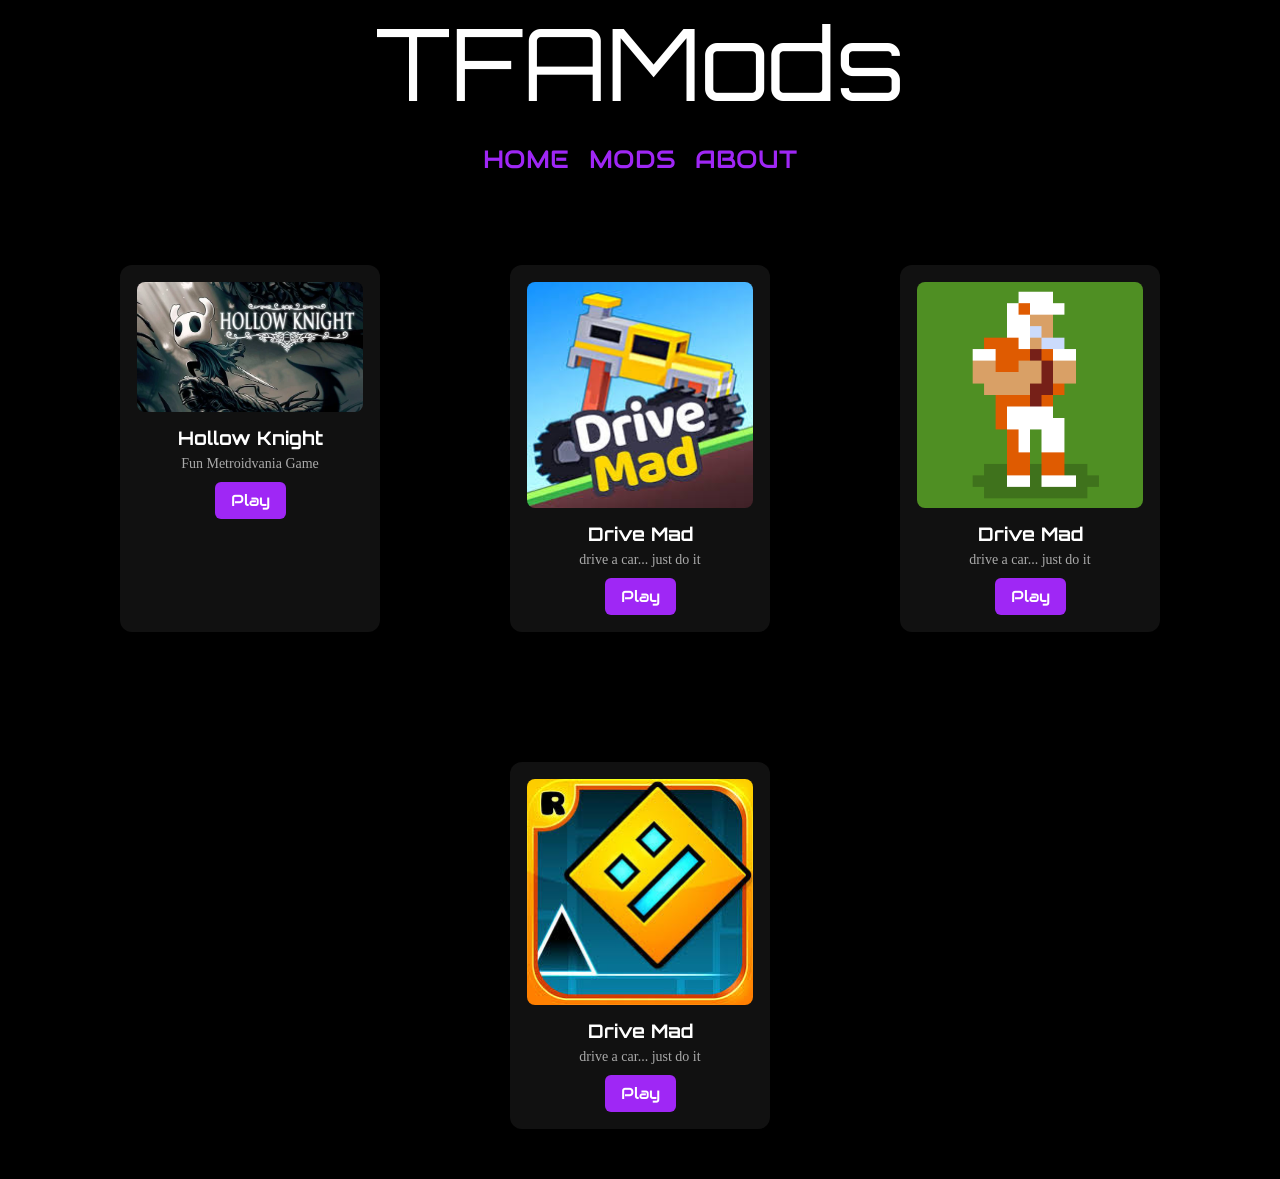
==== index.html @ 1a7f5022 "Add files via upload" ====
<!DOCTYPE html>
<html lang="en">

<head>
  <meta charset="UTF-8">
  <meta name="viewport" content="width=device-width, initial-scale=1.0">
  <title>Document</title>
  <link rel="stylesheet" href="style.css">
  <link rel="preconnect" href="https://fonts.googleapis.com">
  <link rel="preconnect" href="https://fonts.gstatic.com" crossorigin>
  <link href="https://fonts.googleapis.com/css2?family=Orbitron:wght@400..900&display=swap" rel="stylesheet">
  <link rel="preconnect" href="https://fonts.googleapis.com">
  <link rel="preconnect" href="https://fonts.gstatic.com" crossorigin>
  <link href="https://fonts.googleapis.com/css2?family=Audiowide&display=swap" rel="stylesheet">
</head>

<body>

  <header class="main-header">

    <div class="logo">
      TFAMods
    </div>

    <ul class="nav-menu">
      <li><a href="home.html">HOME</a></li>
      <li><a href="mods.html">MODS</a></li>
      <li><a href="about.html">ABOUT</a></li>
    </ul>

    <div class="game-grid">

      <div class="game-card">
        <img src="thumbnails/image.png" alt="Game thumbnail">
        <h3 class="game-title">Hollow Knight</h3>
        <p class="game-desc">Fun Metroidvania Game</p>
        <a href="games/Hollow Knight.html" class="play-btn">Play</a>
      </div>

      <div class="game-card">
        <img src="thumbnails/image copy.png" alt="Game thumbnail">
        <h3 class="game-title">Drive Mad</h3>
        <p class="game-desc">drive a car... just do it</p>
        <a href="" class="play-btn">Play</a>
      </div>

      <div class="game-card">
        <img src="thumbnails/retrobowl.png" alt="Game thumbnail">
        <h3 class="game-title">Drive Mad</h3>
        <p class="game-desc">drive a car... just do it</p>
        <a href="games/Retro Bowl.html" class="play-btn">Play</a>
      </div>

      <div class="game-card">
        <img src="thumbnails/geodash.jpg" alt="Game thumbnail">
        <h3 class="game-title">Drive Mad</h3>
        <p class="game-desc">drive a car... just do it</p>
        <a href="games/Geometry Dash Lite (REMAKE).html" class="play-btn">Play</a>
      </div>



    </div>

  </header>

</body>

</html>
---- style.css ----
* {
  margin: 0;
  padding: 0;
  box-sizing: border-box;
}

:root {
  --purple: #9F27F5;
}

.main-header {
  display: flex;
  flex-direction: column;
  text-align: center;
}

body {
  background-color: black;
}

.logo {
  color: white;
  font-size: 100px;
  font-family: 'Orbitron', sans-serif;
  transition: all 1s cubic-bezier(0.165, 0.84, 0.44, 1);
}

.logo:hover {
  transform: scale(1.1);
  color: var(--purple);
  cursor: pointer;
  text-shadow: 0 0 10px var(--purple), 0 0 20px var(--purple);
}

.nav-menu {
  display: flex;
  justify-content: center;
  gap: 20px;
  margin-top: 18px;
}

.nav-menu a {
  text-decoration: none;
  font-family: 'Audiowide', sans-serif;
  font-size: 25px;
  color: var(--purple);
  position: relative;
}

.nav-menu a::after {
  content: '';
  position: absolute;
  left: 0;
  bottom: -2px;
  height: 4px;
  background: var(--purple);
  transform: scaleX(0);
  transform-origin: center;
  transition: transform 0.6s ease;
  width: 100%
}

.nav-menu a:hover::after {
  transform: scaleX(1);
}

.game-card {
  width: 260px;
  background: #111;
  border-radius: 12px;
  padding: 15px;
  text-align: center;
  margin: 50px;
  border: 2px solid transparent;
  transition: transform 0.3s ease, box-shadow 0.3s ease;
}

.game-card img {
  width: 100%;
  border-radius: 8px;
}

.game-title {
  font-family: 'Orbitron', sans-serif;
  color: white;
  margin-top: 10px;
}

.game-desc {
  color: #aaa;
  font-size: 14px;
  margin-top: 6px;
}

.play-btn {
  display: inline-block;
  margin-top: 10px;
  padding: 8px 16px;
  background: var(--purple);
  color: white;
  text-decoration: none;
  border-radius: 6px;
  font-family: 'Audiowide', sans-serif;
}

.game-card:hover {
  transform: translateY(-8px);
  box-shadow: 0 0 15px var(--purple);
}

.game-grid {
  display: flex;
  flex-direction: row;
  flex-wrap: wrap;
  justify-content: center;
  gap: 30px;
  margin-top: 40px;
  padding: 0 20px;
}
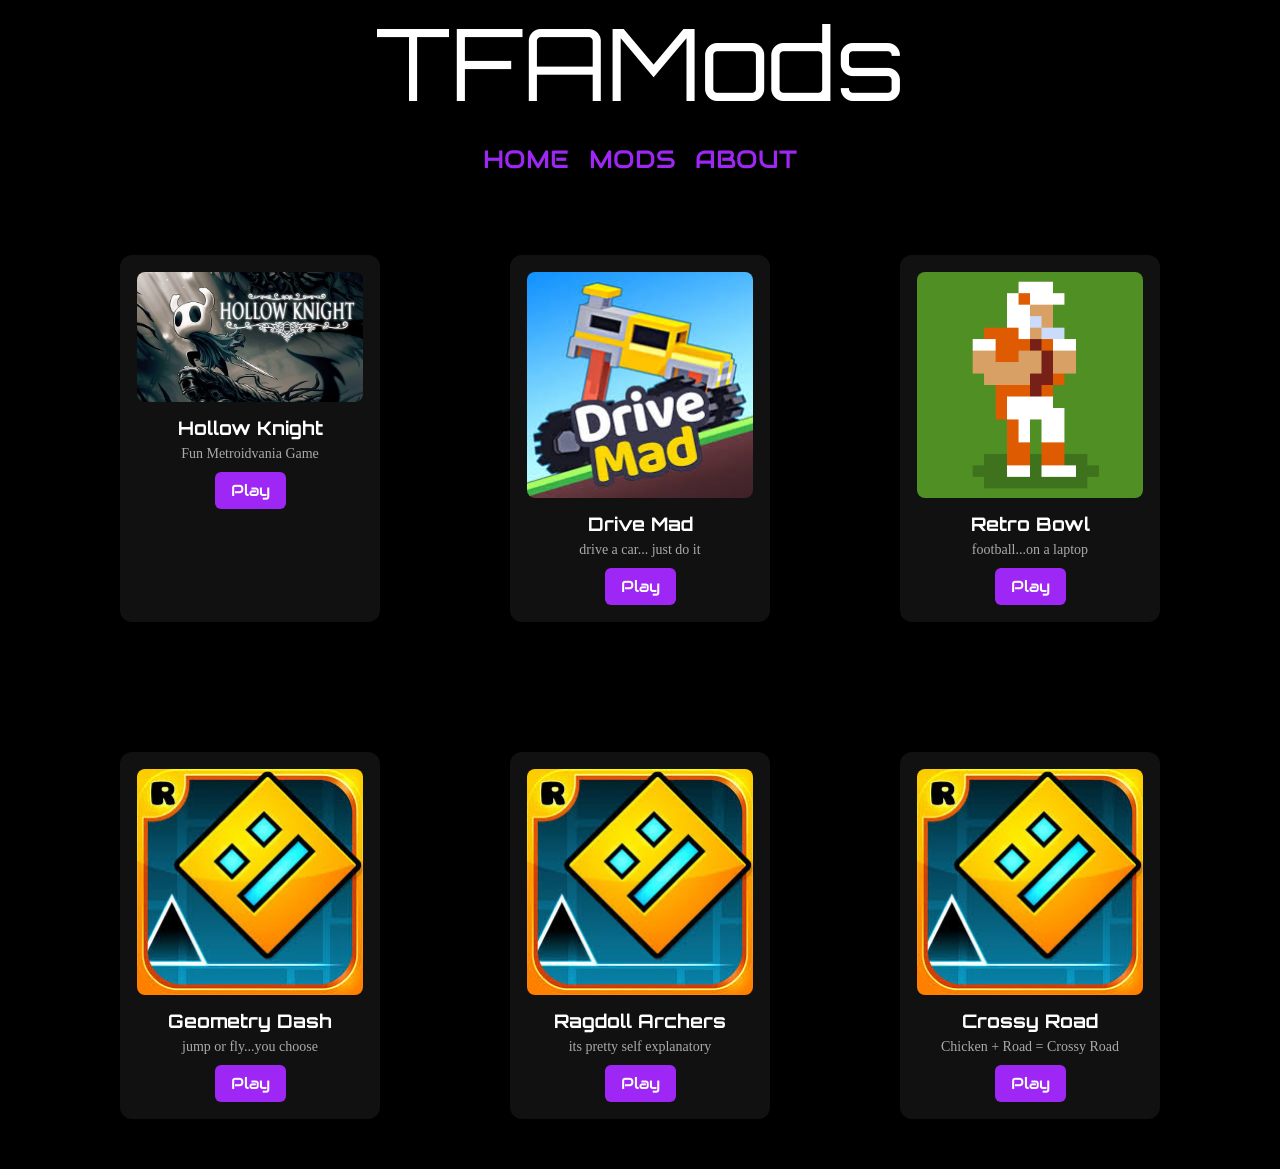
==== commit 51353609: "Add files via upload" ====
--- a/index.html
+++ b/index.html
@@ -46,19 +46,31 @@
 
       <div class="game-card">
         <img src="thumbnails/retrobowl.png" alt="Game thumbnail">
-        <h3 class="game-title">Drive Mad</h3>
-        <p class="game-desc">drive a car... just do it</p>
+        <h3 class="game-title">Retro Bowl</h3>
+        <p class="game-desc">football...on a laptop</p>
         <a href="games/Retro Bowl.html" class="play-btn">Play</a>
       </div>
 
       <div class="game-card">
         <img src="thumbnails/geodash.jpg" alt="Game thumbnail">
-        <h3 class="game-title">Drive Mad</h3>
-        <p class="game-desc">drive a car... just do it</p>
+        <h3 class="game-title">Geometry Dash</h3>
+        <p class="game-desc">jump or fly...you choose</p>
         <a href="games/Geometry Dash Lite (REMAKE).html" class="play-btn">Play</a>
       </div>
 
+      <div class="game-card">
+        <img src="thumbnails/geodash.jpg" alt="Game thumbnail">
+        <h3 class="game-title">Ragdoll Archers</h3>
+        <p class="game-desc">its pretty self explanatory</p>
+        <a href="games/Ragdoll Archers.html" class="play-btn">Play</a>
+      </div>
 
+      <div class="game-card">
+        <img src="thumbnails/geodash.jpg" alt="Game thumbnail">
+        <h3 class="game-title">Crossy Road</h3>
+        <p class="game-desc">Chicken + Road = Crossy Road</p>
+        <a href="games/Crossy Road.html" class="play-btn">Play</a>
+      </div>
 
     </div>
 
--- a/style.css
+++ b/style.css
@@ -114,6 +114,6 @@
   flex-wrap: wrap;
   justify-content: center;
   gap: 30px;
-  margin-top: 40px;
+  margin-top: 30px;
   padding: 0 20px;
 }
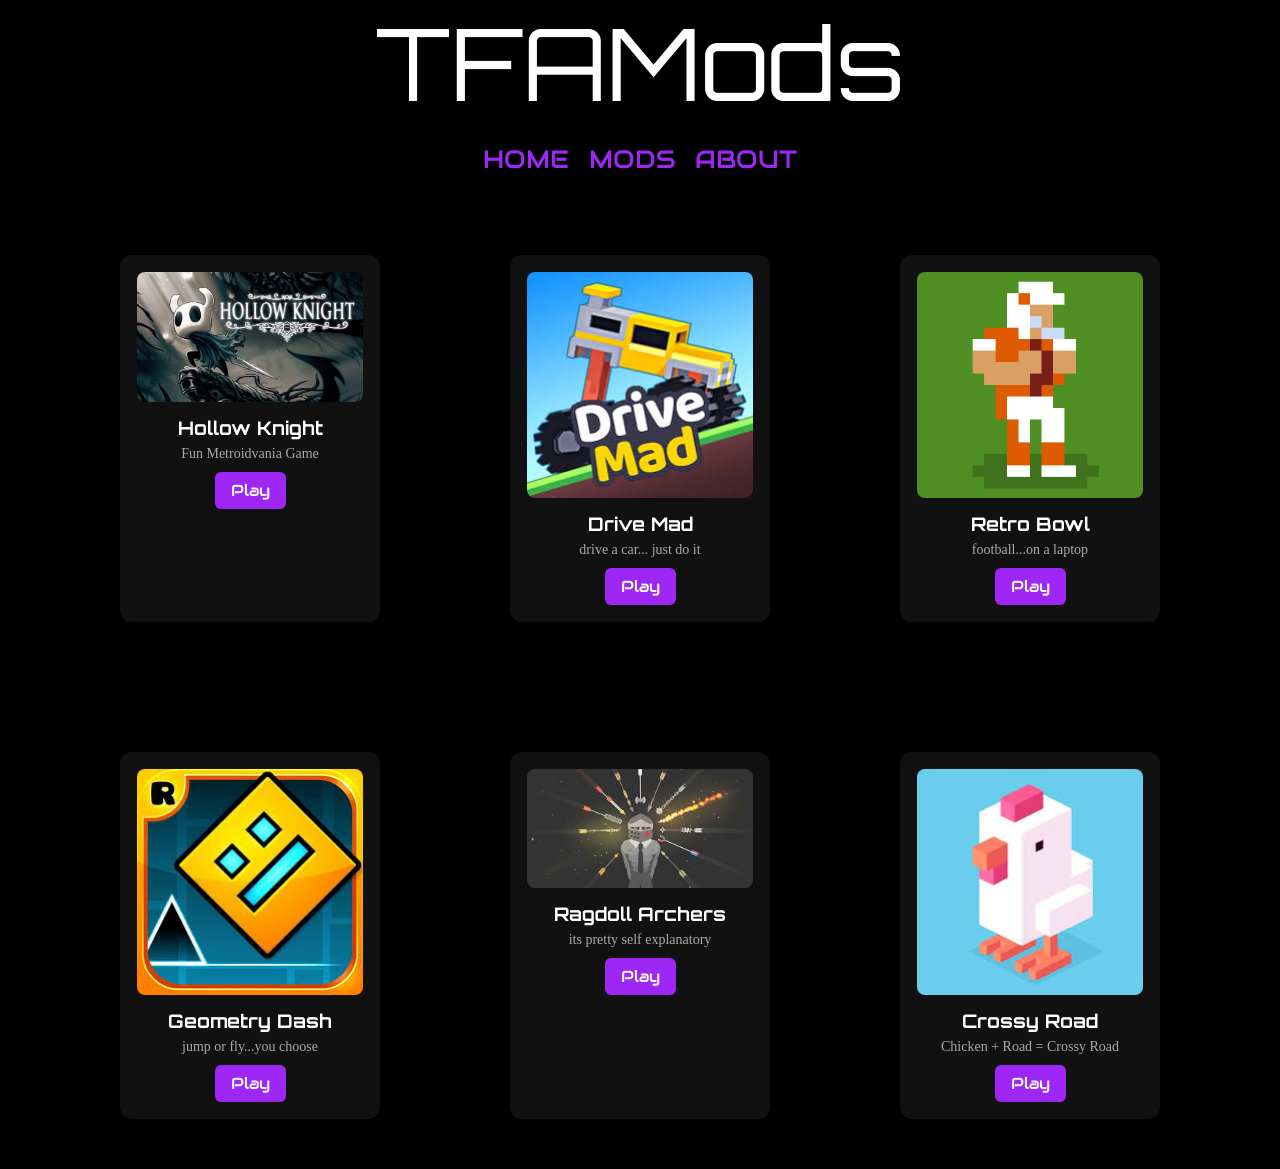
==== commit 8815a557: "Add files via upload" ====
--- a/index.html
+++ b/index.html
@@ -59,14 +59,14 @@
       </div>
 
       <div class="game-card">
-        <img src="thumbnails/geodash.jpg" alt="Game thumbnail">
+        <img src="thumbnails/images.jpg" alt="Game thumbnail">
         <h3 class="game-title">Ragdoll Archers</h3>
         <p class="game-desc">its pretty self explanatory</p>
         <a href="games/Ragdoll Archers.html" class="play-btn">Play</a>
       </div>
 
       <div class="game-card">
-        <img src="thumbnails/geodash.jpg" alt="Game thumbnail">
+        <img src="thumbnails/chicken.jpg" alt="Game thumbnail">
         <h3 class="game-title">Crossy Road</h3>
         <p class="game-desc">Chicken + Road = Crossy Road</p>
         <a href="games/Crossy Road.html" class="play-btn">Play</a>
